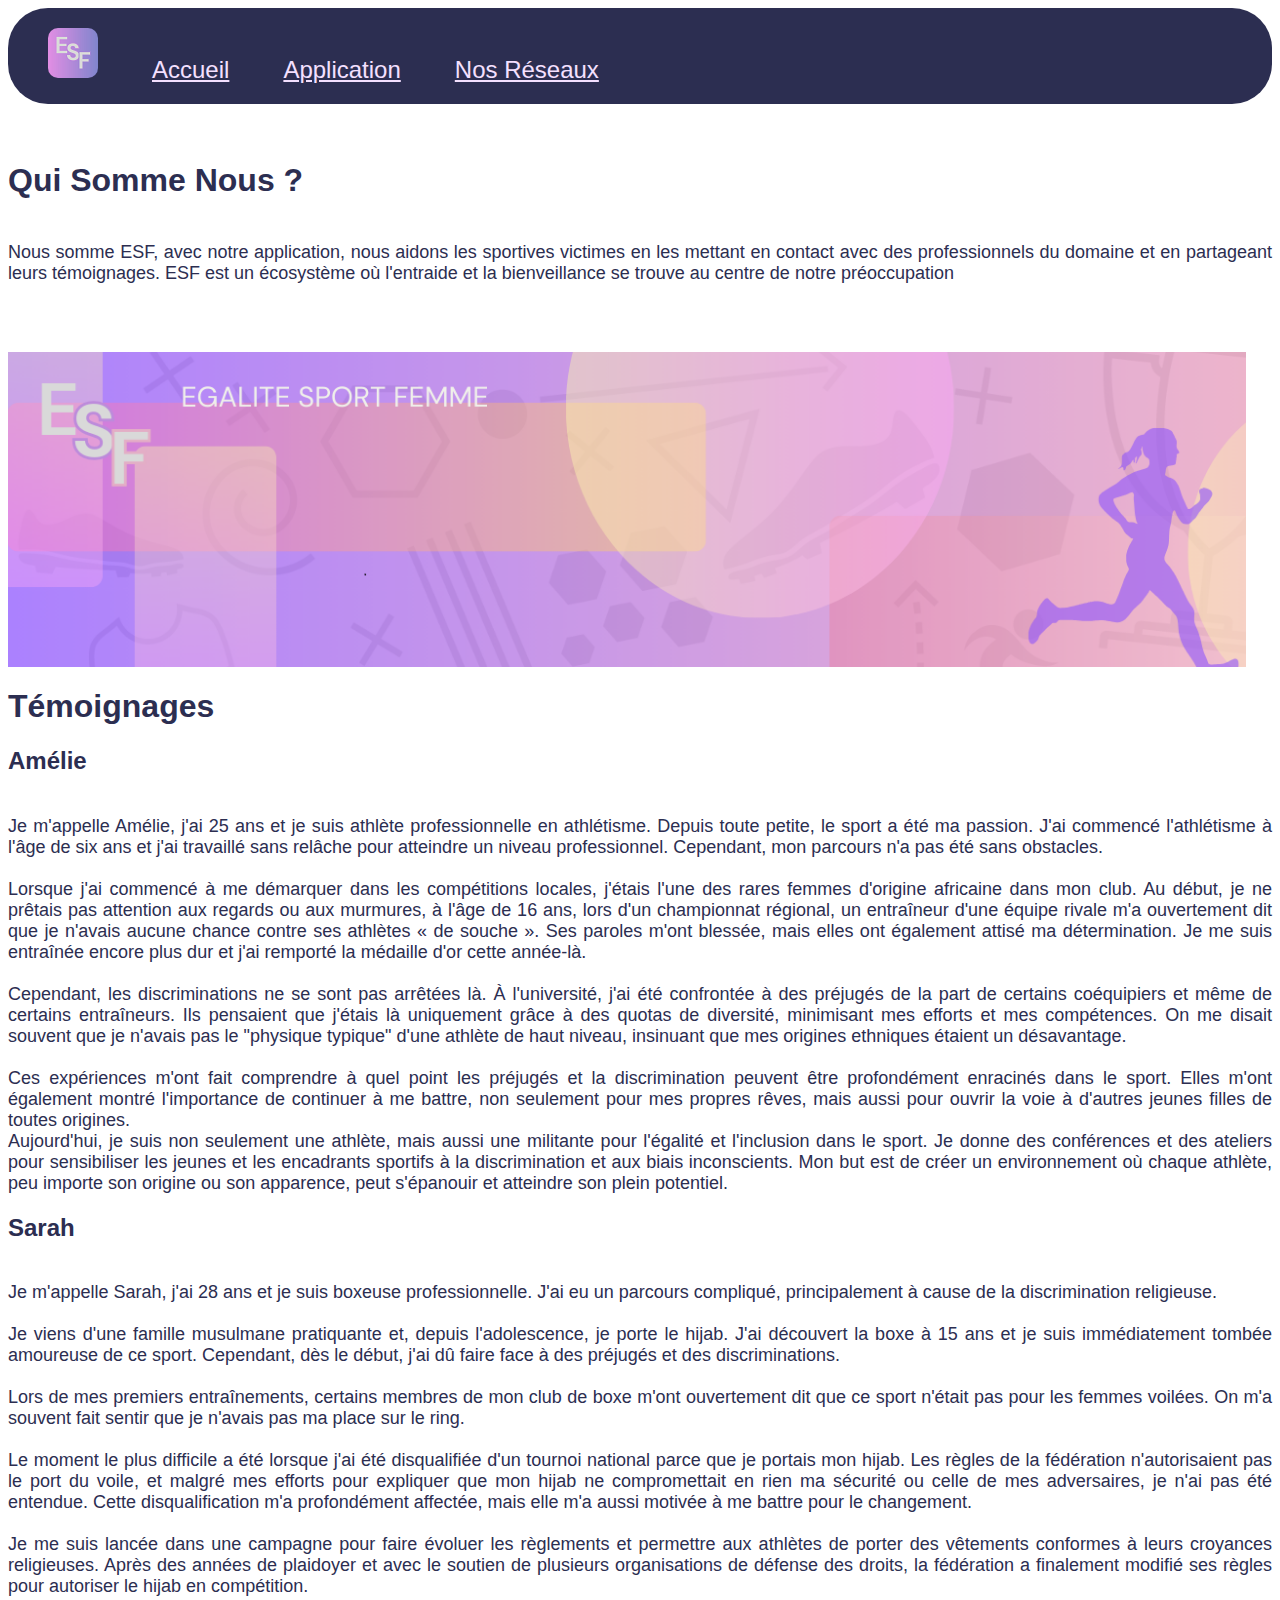
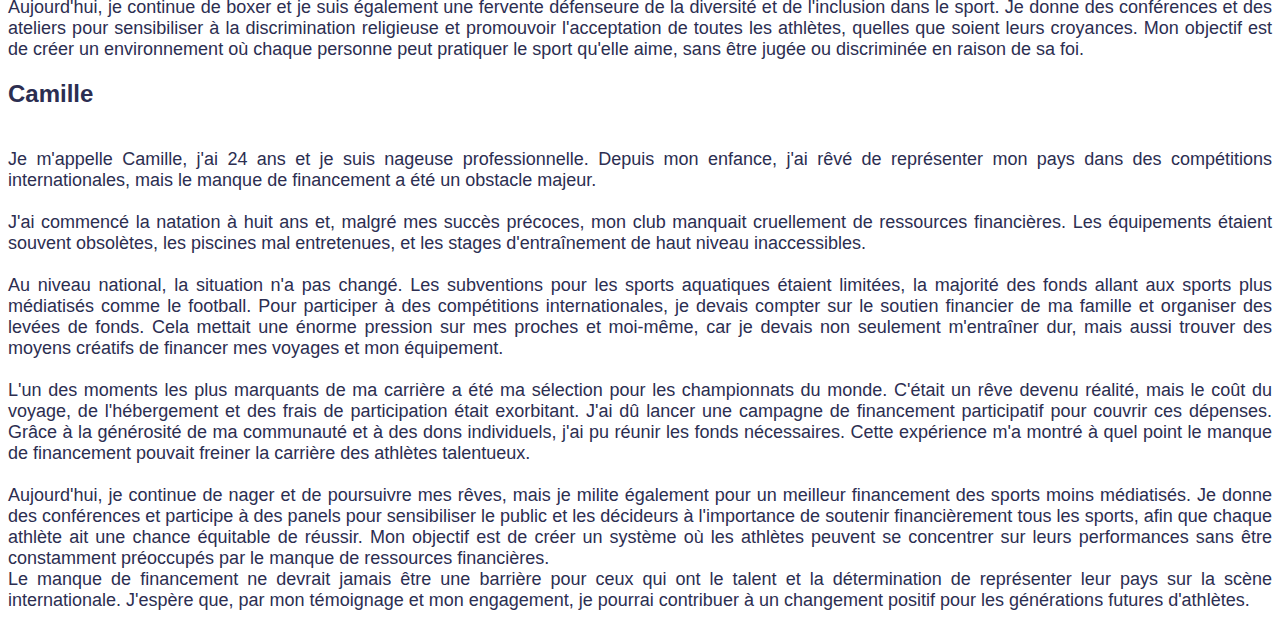
==== index.html @ b7038dee "Add files via upload" ====
<!DOCTYPE html>
<html>
	<head>
		<meta charset="utf-8">
		<meta name="viewport" content="width=device-width, initial-scale=1">
		<title>Egalité Sport Femme</title>
		<link rel="shortcut icon" type="png" href="esf.png"/>
		<link href="style.css"rel="stylesheet"type="text/css">
	</head>
<body>
	<nav>
  <img src="esf.png" class="logo">
  <a href="index.html" class="nav-item">Accueil</a>
  <a href="application.html" class="nav-item">Application</a>
  <a href="reseaux.html" class="nav-item">Nos Réseaux</a>
	</nav>
<h1><br> Qui Somme Nous ?</br></h1>
<p><br>Nous somme ESF, avec notre application, nous aidons les sportives victimes en les mettant en contact avec des professionnels du domaine et en partageant leurs témoignages. ESF est un écosystème où l'entraide et la bienveillance se trouve au centre de notre préoccupation </br></p>
<img src="banniere.png" class="haut">
<h1> Témoignages </h1>
<h2>Amélie</h2>
	<p><br>Je m'appelle Amélie, j'ai 25 ans et je suis athlète professionnelle en athlétisme. Depuis toute petite, le sport a été ma passion. J'ai commencé l'athlétisme à l'âge de six ans et j'ai travaillé sans relâche pour atteindre un niveau professionnel. Cependant, mon parcours n'a pas été sans obstacles.</br>
	<br>Lorsque j'ai commencé à me démarquer dans les compétitions locales, j'étais l'une des rares femmes d'origine africaine dans mon club. Au début, je ne prêtais pas attention aux regards ou aux murmures, à l'âge de 16 ans, lors d'un championnat régional, un entraîneur d'une équipe rivale m'a ouvertement dit que je n'avais aucune chance contre ses athlètes « de souche ». Ses paroles m'ont blessée, mais elles ont également attisé ma détermination. Je me suis entraînée encore plus dur et j'ai remporté la médaille d'or cette année-là.</br>
	<br>Cependant, les discriminations ne se sont pas arrêtées là. À l'université, j'ai été confrontée à des préjugés de la part de certains coéquipiers et même de certains entraîneurs. Ils pensaient que j'étais là uniquement grâce à des quotas de diversité, minimisant mes efforts et mes compétences. On me disait souvent que je n'avais pas le "physique typique" d'une athlète de haut niveau, insinuant que mes origines ethniques étaient un désavantage.</br>
	<br>Ces expériences m'ont fait comprendre à quel point les préjugés et la discrimination peuvent être profondément enracinés dans le sport. Elles m'ont également montré l'importance de continuer à me battre, non seulement pour mes propres rêves, mais aussi pour ouvrir la voie à d'autres jeunes filles de toutes origines.</br>
	Aujourd'hui, je suis non seulement une athlète, mais aussi une militante pour l'égalité et l'inclusion dans le sport. Je donne des conférences et des ateliers pour sensibiliser les jeunes et les encadrants sportifs à la discrimination et aux biais inconscients. Mon but est de créer un environnement où chaque athlète, peu importe son origine ou son apparence, peut s'épanouir et atteindre son plein potentiel.</p>
<h2>Sarah</h2>
	<p><br>Je m'appelle Sarah, j'ai 28 ans et je suis boxeuse professionnelle. J'ai eu un parcours compliqué, principalement à cause de la discrimination religieuse.</br>
	<br>Je viens d'une famille musulmane pratiquante et, depuis l'adolescence, je porte le hijab. J'ai découvert la boxe à 15 ans et je suis immédiatement tombée amoureuse de ce sport. Cependant, dès le début, j'ai dû faire face à des préjugés et des discriminations.</br>
	<br>Lors de mes premiers entraînements, certains membres de mon club de boxe m'ont ouvertement dit que ce sport n'était pas pour les femmes voilées. On m'a souvent fait sentir que je n'avais pas ma place sur le ring.</br>
	<br>Le moment le plus difficile a été lorsque j'ai été disqualifiée d'un tournoi national parce que je portais mon hijab. Les règles de la fédération n'autorisaient pas le port du voile, et malgré mes efforts pour expliquer que mon hijab ne compromettait en rien ma sécurité ou celle de mes adversaires, je n'ai pas été entendue. Cette disqualification m'a profondément affectée, mais elle m'a aussi motivée à me battre pour le changement.</br>
	<br>Je me suis lancée dans une campagne pour faire évoluer les règlements et permettre aux athlètes de porter des vêtements conformes à leurs croyances religieuses. Après des années de plaidoyer et avec le soutien de plusieurs organisations de défense des droits, la fédération a finalement modifié ses règles pour autoriser le hijab en compétition.</br>
	Aujourd'hui, je continue de boxer et je suis également une fervente défenseure de la diversité et de l'inclusion dans le sport. Je donne des conférences et des ateliers pour sensibiliser à la discrimination religieuse et promouvoir l'acceptation de toutes les athlètes, quelles que soient leurs croyances. Mon objectif est de créer un environnement où chaque personne peut pratiquer le sport qu'elle aime, sans être jugée ou discriminée en raison de sa foi.
<h2>Camille</h2>
	<p><br>Je m'appelle Camille, j'ai 24 ans et je suis nageuse professionnelle. Depuis mon enfance, j'ai rêvé de représenter mon pays dans des compétitions internationales, mais le manque de financement a été un obstacle majeur.</br>
	<br>J'ai commencé la natation à huit ans et, malgré mes succès précoces, mon club manquait cruellement de ressources financières. Les équipements étaient souvent obsolètes, les piscines mal entretenues, et les stages d'entraînement de haut niveau inaccessibles.</br>
	<br>Au niveau national, la situation n'a pas changé. Les subventions pour les sports aquatiques étaient limitées, la majorité des fonds allant aux sports plus médiatisés comme le football. Pour participer à des compétitions internationales, je devais compter sur le soutien financier de ma famille et organiser des levées de fonds. Cela mettait une énorme pression sur mes proches et moi-même, car je devais non seulement m'entraîner dur, mais aussi trouver des moyens créatifs de financer mes voyages et mon équipement.</br>
	<br>L'un des moments les plus marquants de ma carrière a été ma sélection pour les championnats du monde. C'était un rêve devenu réalité, mais le coût du voyage, de l'hébergement et des frais de participation était exorbitant. J'ai dû lancer une campagne de financement participatif pour couvrir ces dépenses. Grâce à la générosité de ma communauté et à des dons individuels, j'ai pu réunir les fonds nécessaires. Cette expérience m'a montré à quel point le manque de financement pouvait freiner la carrière des athlètes talentueux.</br>
	<br>Aujourd'hui, je continue de nager et de poursuivre mes rêves, mais je milite également pour un meilleur financement des sports moins médiatisés. Je donne des conférences et participe à des panels pour sensibiliser le public et les décideurs à l'importance de soutenir financièrement tous les sports, afin que chaque athlète ait une chance équitable de réussir. Mon objectif est de créer un système où les athlètes peuvent se concentrer sur leurs performances sans être constamment préoccupés par le manque de ressources financières.</br>
	Le manque de financement ne devrait jamais être une barrière pour ceux qui ont le talent et la détermination de représenter leur pays sur la scène internationale. J'espère que, par mon témoignage et mon engagement, je pourrai contribuer à un changement positif pour les générations futures d'athlètes.</p>
</body>
</html>
---- style.css ----
nav {
  background-color:#2c2e51;
  padding: 20px;
  border-radius: 40px;
} 
.nav-item {
  color: #f4e0ff;
  font-size: x-large;
  font-family:sans-serif;
  padding-left: 50px;
  padding-bottom: 100px;
  height:50px;
}

body
  {background:#f4e0ff
  padding: 50px;}
h1{
  color:#2c2e51;
  font-family:sans-serif;
  font-size: xx-large;}
h2{
  color:#2c2e51;
  font-family:sans-serif;
  font-size:x-large; 
}
p{
  color:#2c2e51;
  font-family:sans-serif; 
  font-size:large;
  text-align: justify;
  text-justify: auto
}
.iconapp{
  display: flex;
  justify-content:space-evenly;
  padding-top:100px;
}
.logo{margin-left:20px;
border-radius: 20%}

.haut{display: flex;
justify-content: center;
padding-top:50px;
  width: auto;
  height: 315px;
  object-fit: contain;
 }

.appli{display: flex;
justify-content: center;
padding-top: 100px;
border-radius: 20%;}
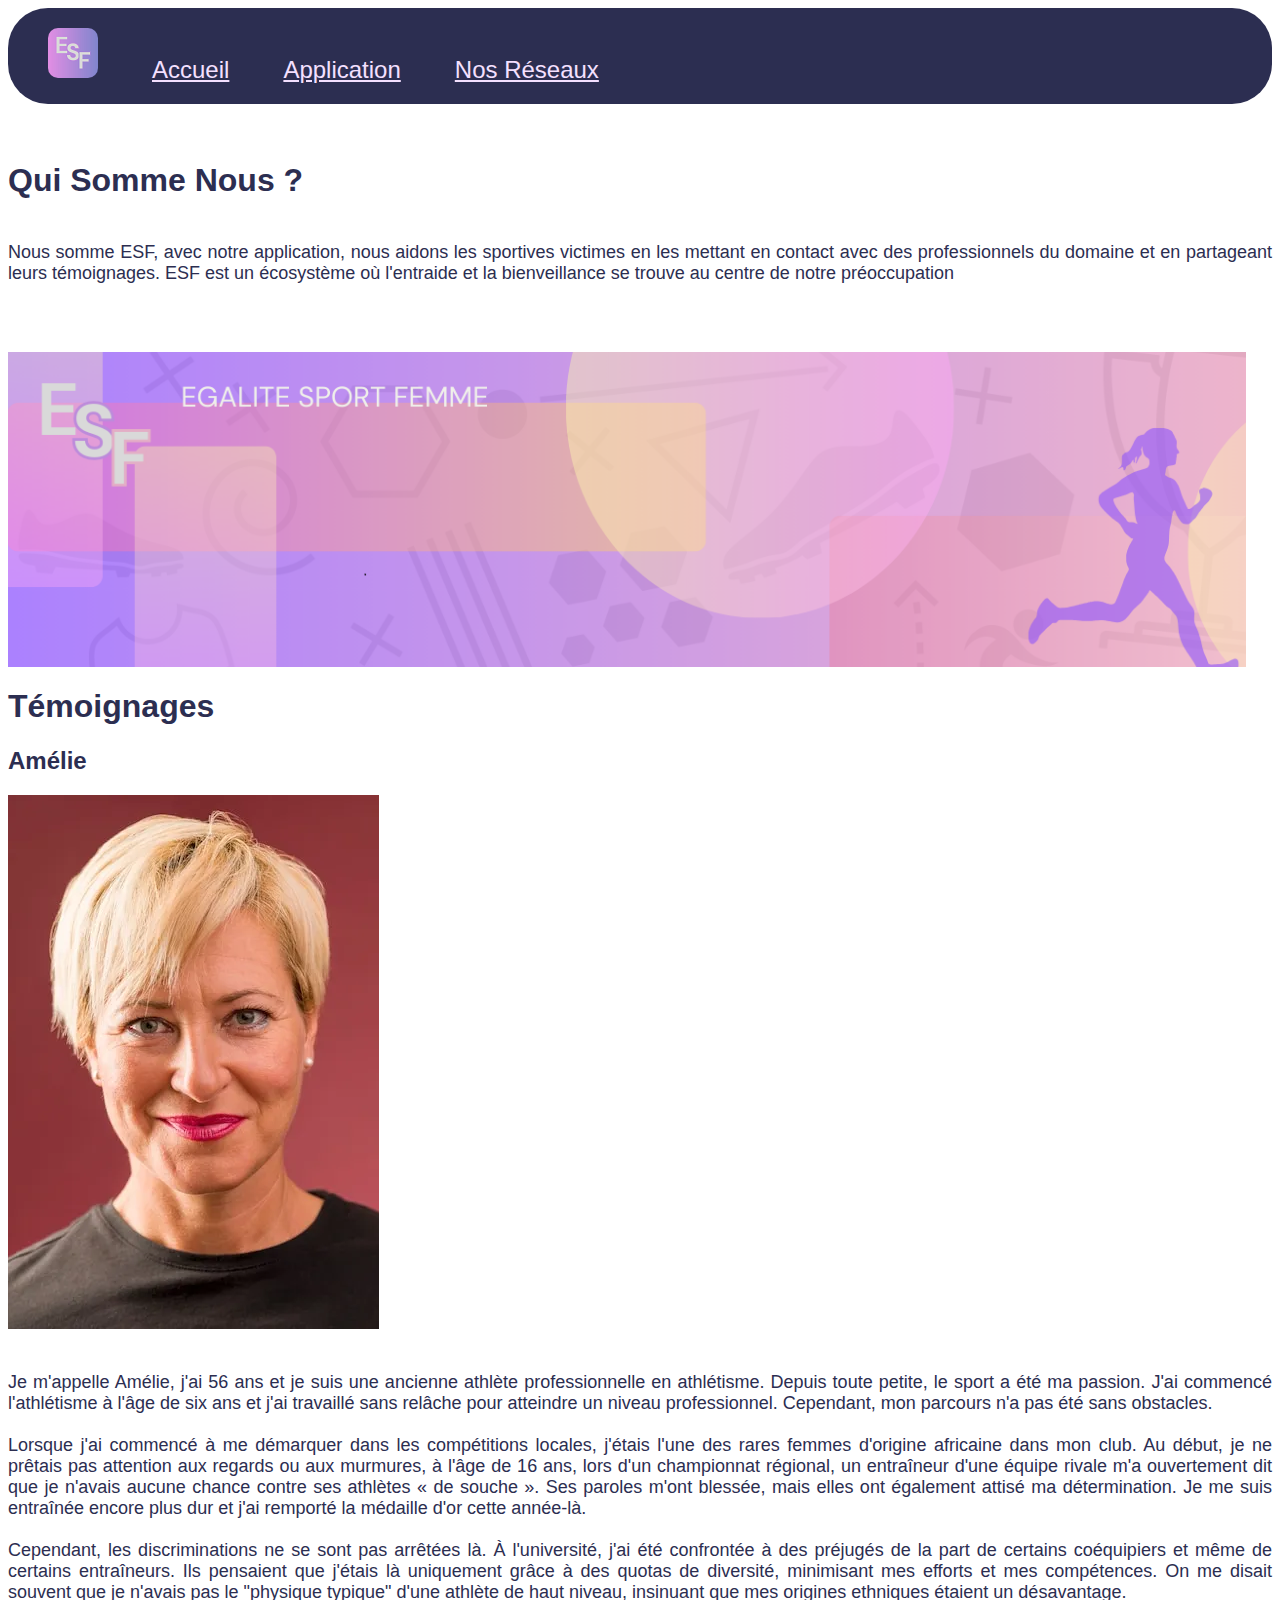
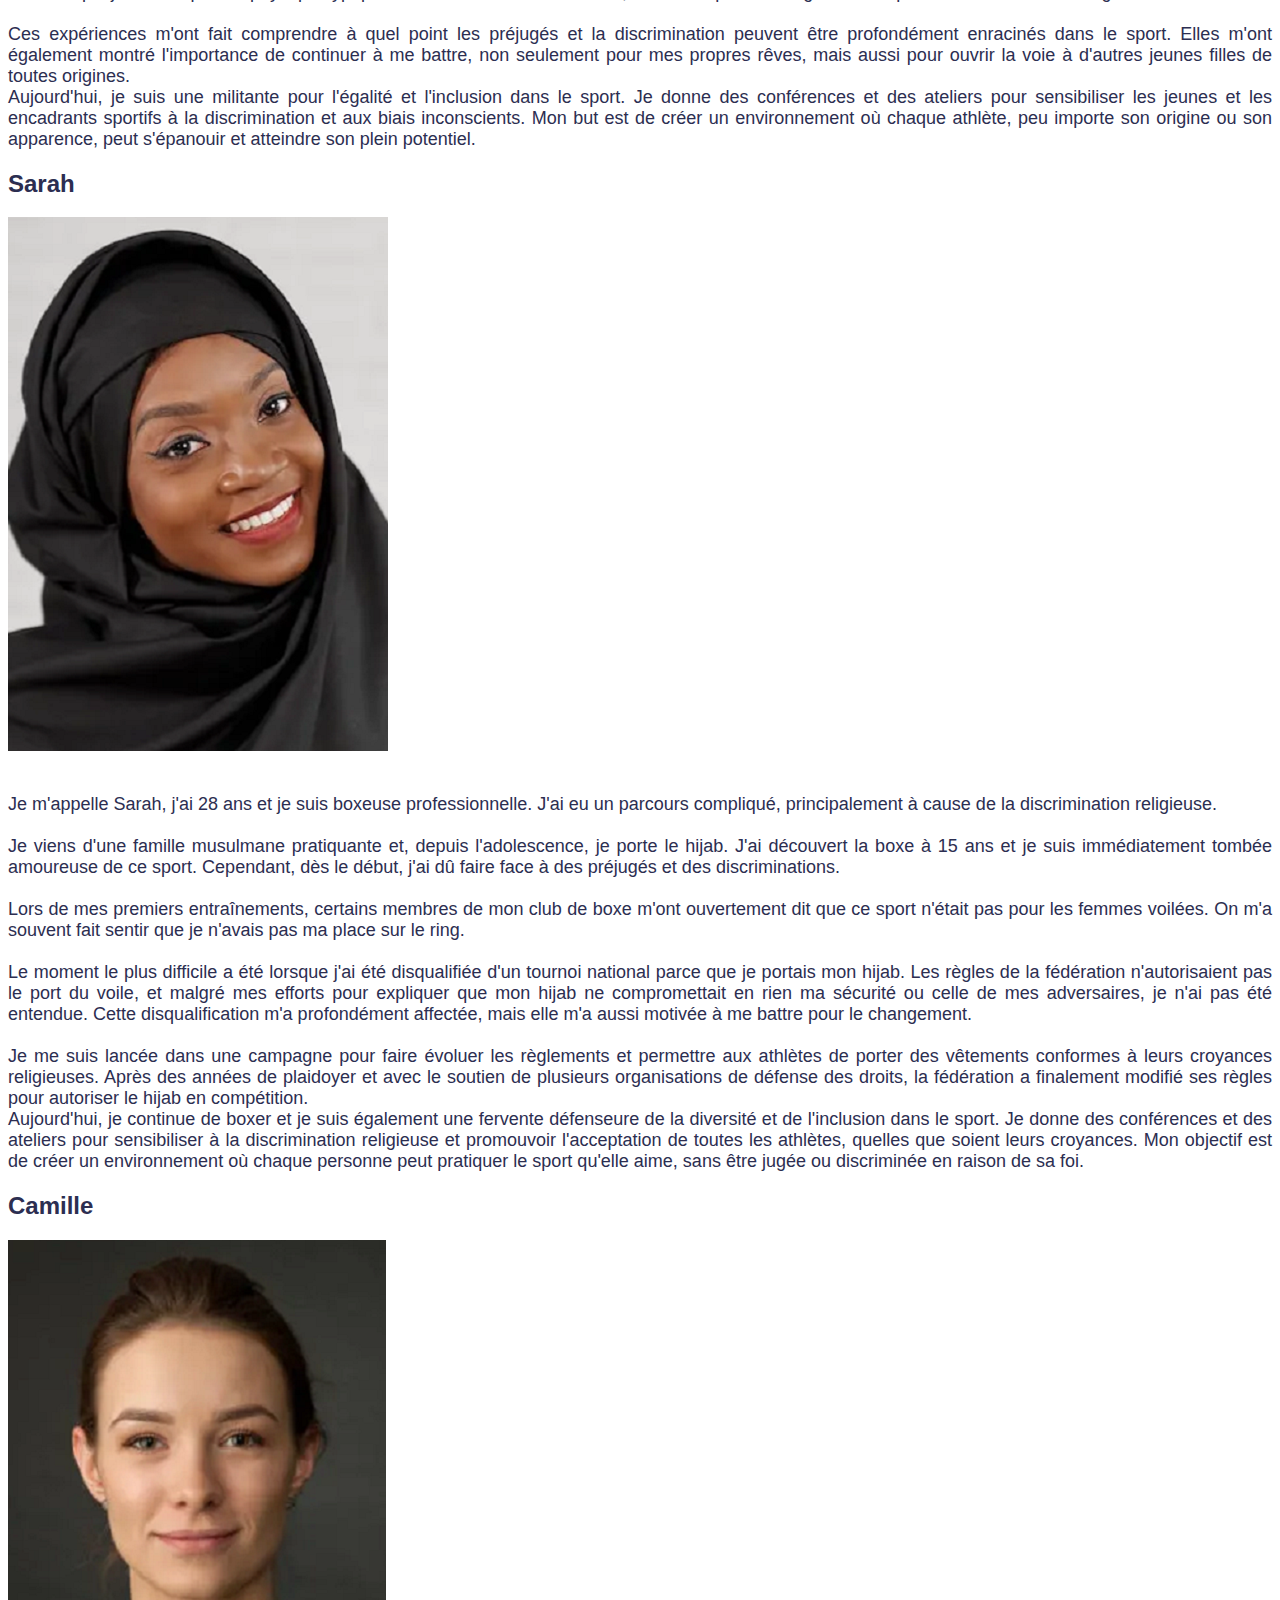
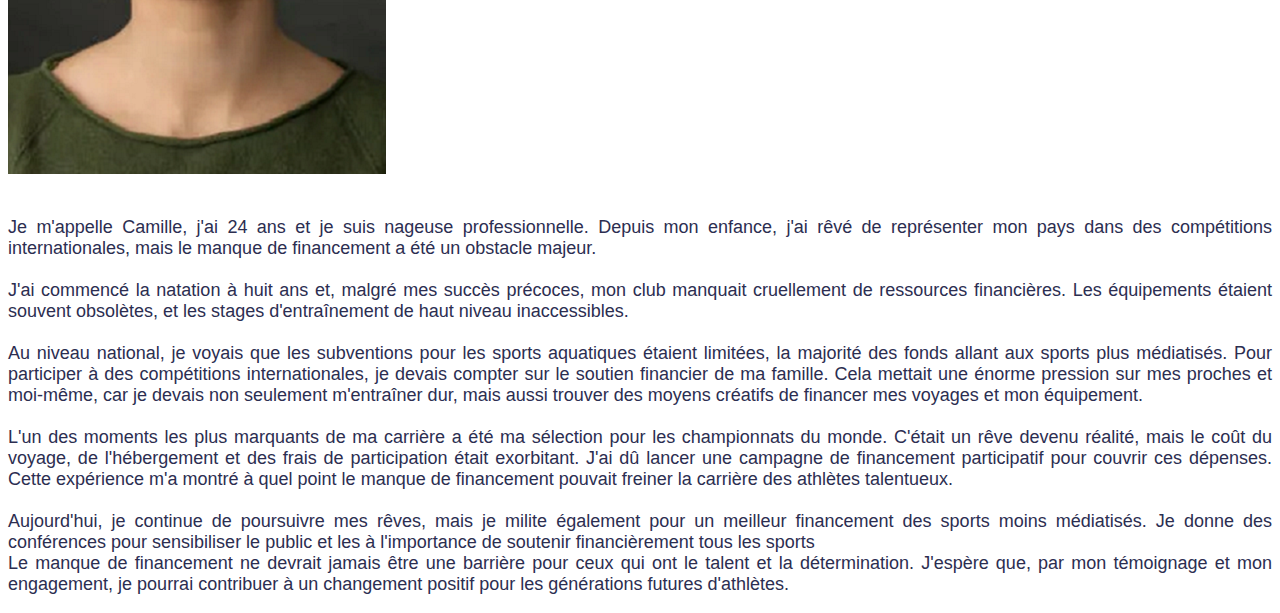
==== commit 22ae84f6: "Add files via upload" ====
--- a/index.html
+++ b/index.html
@@ -19,25 +19,34 @@
 <img src="banniere.png" class="haut">
 <h1> Témoignages </h1>
 <h2>Amélie</h2>
-	<p><br>Je m'appelle Amélie, j'ai 25 ans et je suis athlète professionnelle en athlétisme. Depuis toute petite, le sport a été ma passion. J'ai commencé l'athlétisme à l'âge de six ans et j'ai travaillé sans relâche pour atteindre un niveau professionnel. Cependant, mon parcours n'a pas été sans obstacles.</br>
+<div class="amelie">
+	<img src="amelie.png">
+	<p><br>Je m'appelle Amélie, j'ai 56 ans et je suis une ancienne athlète professionnelle en athlétisme. Depuis toute petite, le sport a été ma passion. J'ai commencé l'athlétisme à l'âge de six ans et j'ai travaillé sans relâche pour atteindre un niveau professionnel. Cependant, mon parcours n'a pas été sans obstacles.</br>
 	<br>Lorsque j'ai commencé à me démarquer dans les compétitions locales, j'étais l'une des rares femmes d'origine africaine dans mon club. Au début, je ne prêtais pas attention aux regards ou aux murmures, à l'âge de 16 ans, lors d'un championnat régional, un entraîneur d'une équipe rivale m'a ouvertement dit que je n'avais aucune chance contre ses athlètes « de souche ». Ses paroles m'ont blessée, mais elles ont également attisé ma détermination. Je me suis entraînée encore plus dur et j'ai remporté la médaille d'or cette année-là.</br>
 	<br>Cependant, les discriminations ne se sont pas arrêtées là. À l'université, j'ai été confrontée à des préjugés de la part de certains coéquipiers et même de certains entraîneurs. Ils pensaient que j'étais là uniquement grâce à des quotas de diversité, minimisant mes efforts et mes compétences. On me disait souvent que je n'avais pas le "physique typique" d'une athlète de haut niveau, insinuant que mes origines ethniques étaient un désavantage.</br>
 	<br>Ces expériences m'ont fait comprendre à quel point les préjugés et la discrimination peuvent être profondément enracinés dans le sport. Elles m'ont également montré l'importance de continuer à me battre, non seulement pour mes propres rêves, mais aussi pour ouvrir la voie à d'autres jeunes filles de toutes origines.</br>
-	Aujourd'hui, je suis non seulement une athlète, mais aussi une militante pour l'égalité et l'inclusion dans le sport. Je donne des conférences et des ateliers pour sensibiliser les jeunes et les encadrants sportifs à la discrimination et aux biais inconscients. Mon but est de créer un environnement où chaque athlète, peu importe son origine ou son apparence, peut s'épanouir et atteindre son plein potentiel.</p>
+	Aujourd'hui, je suis une militante pour l'égalité et l'inclusion dans le sport. Je donne des conférences et des ateliers pour sensibiliser les jeunes et les encadrants sportifs à la discrimination et aux biais inconscients. Mon but est de créer un environnement où chaque athlète, peu importe son origine ou son apparence, peut s'épanouir et atteindre son plein potentiel.</p>
+</div>
 <h2>Sarah</h2>
+<div class="sarah">
+	<img src="sarah.png">
 	<p><br>Je m'appelle Sarah, j'ai 28 ans et je suis boxeuse professionnelle. J'ai eu un parcours compliqué, principalement à cause de la discrimination religieuse.</br>
 	<br>Je viens d'une famille musulmane pratiquante et, depuis l'adolescence, je porte le hijab. J'ai découvert la boxe à 15 ans et je suis immédiatement tombée amoureuse de ce sport. Cependant, dès le début, j'ai dû faire face à des préjugés et des discriminations.</br>
 	<br>Lors de mes premiers entraînements, certains membres de mon club de boxe m'ont ouvertement dit que ce sport n'était pas pour les femmes voilées. On m'a souvent fait sentir que je n'avais pas ma place sur le ring.</br>
 	<br>Le moment le plus difficile a été lorsque j'ai été disqualifiée d'un tournoi national parce que je portais mon hijab. Les règles de la fédération n'autorisaient pas le port du voile, et malgré mes efforts pour expliquer que mon hijab ne compromettait en rien ma sécurité ou celle de mes adversaires, je n'ai pas été entendue. Cette disqualification m'a profondément affectée, mais elle m'a aussi motivée à me battre pour le changement.</br>
 	<br>Je me suis lancée dans une campagne pour faire évoluer les règlements et permettre aux athlètes de porter des vêtements conformes à leurs croyances religieuses. Après des années de plaidoyer et avec le soutien de plusieurs organisations de défense des droits, la fédération a finalement modifié ses règles pour autoriser le hijab en compétition.</br>
 	Aujourd'hui, je continue de boxer et je suis également une fervente défenseure de la diversité et de l'inclusion dans le sport. Je donne des conférences et des ateliers pour sensibiliser à la discrimination religieuse et promouvoir l'acceptation de toutes les athlètes, quelles que soient leurs croyances. Mon objectif est de créer un environnement où chaque personne peut pratiquer le sport qu'elle aime, sans être jugée ou discriminée en raison de sa foi.
+</div>
 <h2>Camille</h2>
+<div class="camille">
+	<img src="camille.png">
 	<p><br>Je m'appelle Camille, j'ai 24 ans et je suis nageuse professionnelle. Depuis mon enfance, j'ai rêvé de représenter mon pays dans des compétitions internationales, mais le manque de financement a été un obstacle majeur.</br>
-	<br>J'ai commencé la natation à huit ans et, malgré mes succès précoces, mon club manquait cruellement de ressources financières. Les équipements étaient souvent obsolètes, les piscines mal entretenues, et les stages d'entraînement de haut niveau inaccessibles.</br>
-	<br>Au niveau national, la situation n'a pas changé. Les subventions pour les sports aquatiques étaient limitées, la majorité des fonds allant aux sports plus médiatisés comme le football. Pour participer à des compétitions internationales, je devais compter sur le soutien financier de ma famille et organiser des levées de fonds. Cela mettait une énorme pression sur mes proches et moi-même, car je devais non seulement m'entraîner dur, mais aussi trouver des moyens créatifs de financer mes voyages et mon équipement.</br>
-	<br>L'un des moments les plus marquants de ma carrière a été ma sélection pour les championnats du monde. C'était un rêve devenu réalité, mais le coût du voyage, de l'hébergement et des frais de participation était exorbitant. J'ai dû lancer une campagne de financement participatif pour couvrir ces dépenses. Grâce à la générosité de ma communauté et à des dons individuels, j'ai pu réunir les fonds nécessaires. Cette expérience m'a montré à quel point le manque de financement pouvait freiner la carrière des athlètes talentueux.</br>
-	<br>Aujourd'hui, je continue de nager et de poursuivre mes rêves, mais je milite également pour un meilleur financement des sports moins médiatisés. Je donne des conférences et participe à des panels pour sensibiliser le public et les décideurs à l'importance de soutenir financièrement tous les sports, afin que chaque athlète ait une chance équitable de réussir. Mon objectif est de créer un système où les athlètes peuvent se concentrer sur leurs performances sans être constamment préoccupés par le manque de ressources financières.</br>
-	Le manque de financement ne devrait jamais être une barrière pour ceux qui ont le talent et la détermination de représenter leur pays sur la scène internationale. J'espère que, par mon témoignage et mon engagement, je pourrai contribuer à un changement positif pour les générations futures d'athlètes.</p>
+	<br>J'ai commencé la natation à huit ans et, malgré mes succès précoces, mon club manquait cruellement de ressources financières. Les équipements étaient souvent obsolètes, et les stages d'entraînement de haut niveau inaccessibles.</br>
+	<br>Au niveau national, je voyais que les subventions pour les sports aquatiques étaient limitées, la majorité des fonds allant aux sports plus médiatisés. Pour participer à des compétitions internationales, je devais compter sur le soutien financier de ma famille. Cela mettait une énorme pression sur mes proches et moi-même, car je devais non seulement m'entraîner dur, mais aussi trouver des moyens créatifs de financer mes voyages et mon équipement.</br>
+	<br>L'un des moments les plus marquants de ma carrière a été ma sélection pour les championnats du monde. C'était un rêve devenu réalité, mais le coût du voyage, de l'hébergement et des frais de participation était exorbitant. J'ai dû lancer une campagne de financement participatif pour couvrir ces dépenses. Cette expérience m'a montré à quel point le manque de financement pouvait freiner la carrière des athlètes talentueux.</br>
+	<br>Aujourd'hui, je continue de poursuivre mes rêves, mais je milite également pour un meilleur financement des sports moins médiatisés. Je donne des conférences pour sensibiliser le public et les à l'importance de soutenir financièrement tous les sports</br>
+	Le manque de financement ne devrait jamais être une barrière pour ceux qui ont le talent et la détermination. J'espère que, par mon témoignage et mon engagement, je pourrai contribuer à un changement positif pour les générations futures d'athlètes.</p>
+</div>
 </body>
 </html>
  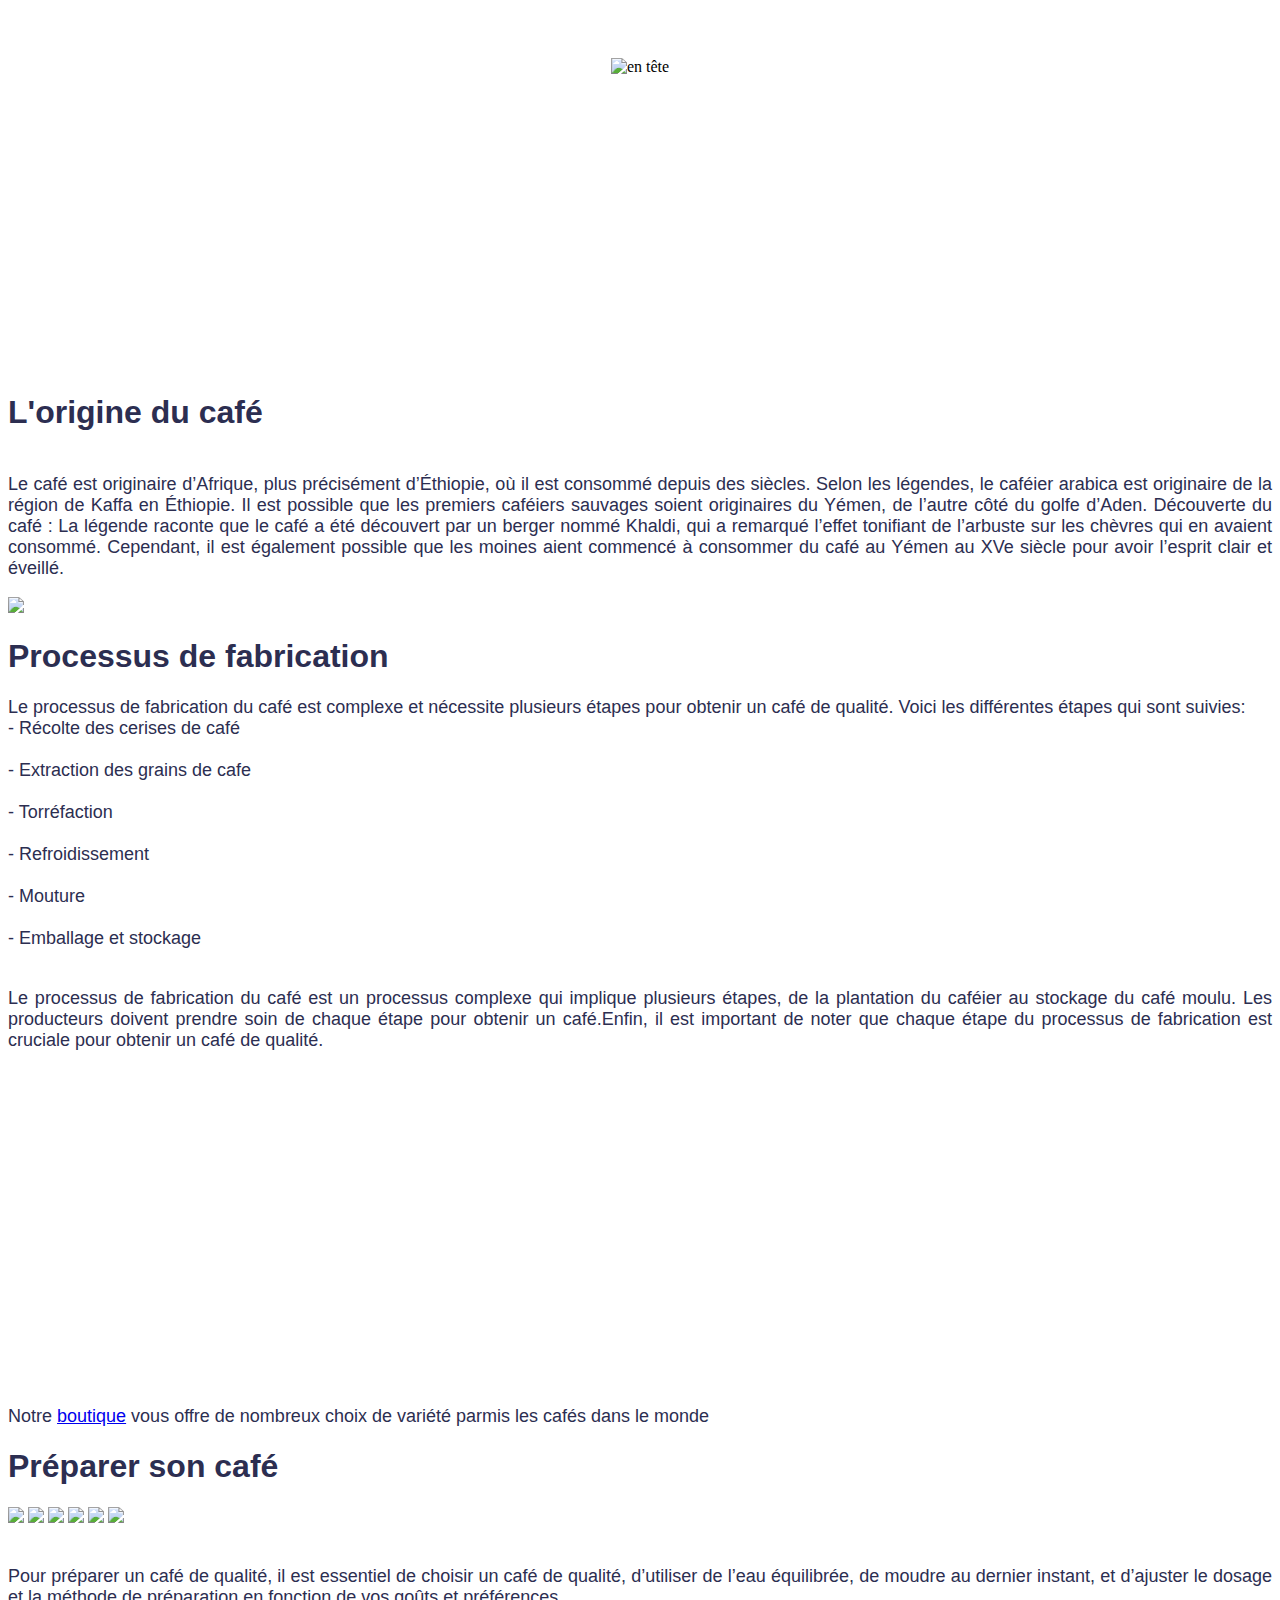
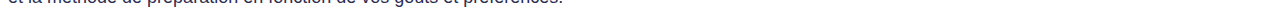
==== commit 8208b90e: "Add files via upload" ====
--- a/index.html
+++ b/index.html
@@ -1,52 +1,36 @@
 <!DOCTYPE html>
-<html>
+<html> 
 	<head>
+		<title>Le Café</title>
 		<meta charset="utf-8">
-		<meta name="viewport" content="width=device-width, initial-scale=1">
-		<title>Egalité Sport Femme</title>
-		<link rel="shortcut icon" type="png" href="esf.png"/>
 		<link href="style.css"rel="stylesheet"type="text/css">
+		<link rel="shortcut icon" type="png" href="favicon-32x32.png"/>
 	</head>
-<body>
-	<nav>
-  <img src="esf.png" class="logo">
-  <a href="index.html" class="nav-item">Accueil</a>
-  <a href="application.html" class="nav-item">Application</a>
-  <a href="reseaux.html" class="nav-item">Nos Réseaux</a>
-	</nav>
-<h1><br> Qui Somme Nous ?</br></h1>
-<p><br>Nous somme ESF, avec notre application, nous aidons les sportives victimes en les mettant en contact avec des professionnels du domaine et en partageant leurs témoignages. ESF est un écosystème où l'entraide et la bienveillance se trouve au centre de notre préoccupation </br></p>
-<img src="banniere.png" class="haut">
-<h1> Témoignages </h1>
-<h2>Amélie</h2>
-<div class="amelie">
-	<img src="amelie.png">
-	<p><br>Je m'appelle Amélie, j'ai 56 ans et je suis une ancienne athlète professionnelle en athlétisme. Depuis toute petite, le sport a été ma passion. J'ai commencé l'athlétisme à l'âge de six ans et j'ai travaillé sans relâche pour atteindre un niveau professionnel. Cependant, mon parcours n'a pas été sans obstacles.</br>
-	<br>Lorsque j'ai commencé à me démarquer dans les compétitions locales, j'étais l'une des rares femmes d'origine africaine dans mon club. Au début, je ne prêtais pas attention aux regards ou aux murmures, à l'âge de 16 ans, lors d'un championnat régional, un entraîneur d'une équipe rivale m'a ouvertement dit que je n'avais aucune chance contre ses athlètes « de souche ». Ses paroles m'ont blessée, mais elles ont également attisé ma détermination. Je me suis entraînée encore plus dur et j'ai remporté la médaille d'or cette année-là.</br>
-	<br>Cependant, les discriminations ne se sont pas arrêtées là. À l'université, j'ai été confrontée à des préjugés de la part de certains coéquipiers et même de certains entraîneurs. Ils pensaient que j'étais là uniquement grâce à des quotas de diversité, minimisant mes efforts et mes compétences. On me disait souvent que je n'avais pas le "physique typique" d'une athlète de haut niveau, insinuant que mes origines ethniques étaient un désavantage.</br>
-	<br>Ces expériences m'ont fait comprendre à quel point les préjugés et la discrimination peuvent être profondément enracinés dans le sport. Elles m'ont également montré l'importance de continuer à me battre, non seulement pour mes propres rêves, mais aussi pour ouvrir la voie à d'autres jeunes filles de toutes origines.</br>
-	Aujourd'hui, je suis une militante pour l'égalité et l'inclusion dans le sport. Je donne des conférences et des ateliers pour sensibiliser les jeunes et les encadrants sportifs à la discrimination et aux biais inconscients. Mon but est de créer un environnement où chaque athlète, peu importe son origine ou son apparence, peut s'épanouir et atteindre son plein potentiel.</p>
-</div>
-<h2>Sarah</h2>
-<div class="sarah">
-	<img src="sarah.png">
-	<p><br>Je m'appelle Sarah, j'ai 28 ans et je suis boxeuse professionnelle. J'ai eu un parcours compliqué, principalement à cause de la discrimination religieuse.</br>
-	<br>Je viens d'une famille musulmane pratiquante et, depuis l'adolescence, je porte le hijab. J'ai découvert la boxe à 15 ans et je suis immédiatement tombée amoureuse de ce sport. Cependant, dès le début, j'ai dû faire face à des préjugés et des discriminations.</br>
-	<br>Lors de mes premiers entraînements, certains membres de mon club de boxe m'ont ouvertement dit que ce sport n'était pas pour les femmes voilées. On m'a souvent fait sentir que je n'avais pas ma place sur le ring.</br>
-	<br>Le moment le plus difficile a été lorsque j'ai été disqualifiée d'un tournoi national parce que je portais mon hijab. Les règles de la fédération n'autorisaient pas le port du voile, et malgré mes efforts pour expliquer que mon hijab ne compromettait en rien ma sécurité ou celle de mes adversaires, je n'ai pas été entendue. Cette disqualification m'a profondément affectée, mais elle m'a aussi motivée à me battre pour le changement.</br>
-	<br>Je me suis lancée dans une campagne pour faire évoluer les règlements et permettre aux athlètes de porter des vêtements conformes à leurs croyances religieuses. Après des années de plaidoyer et avec le soutien de plusieurs organisations de défense des droits, la fédération a finalement modifié ses règles pour autoriser le hijab en compétition.</br>
-	Aujourd'hui, je continue de boxer et je suis également une fervente défenseure de la diversité et de l'inclusion dans le sport. Je donne des conférences et des ateliers pour sensibiliser à la discrimination religieuse et promouvoir l'acceptation de toutes les athlètes, quelles que soient leurs croyances. Mon objectif est de créer un environnement où chaque personne peut pratiquer le sport qu'elle aime, sans être jugée ou discriminée en raison de sa foi.
-</div>
-<h2>Camille</h2>
-<div class="camille">
-	<img src="camille.png">
-	<p><br>Je m'appelle Camille, j'ai 24 ans et je suis nageuse professionnelle. Depuis mon enfance, j'ai rêvé de représenter mon pays dans des compétitions internationales, mais le manque de financement a été un obstacle majeur.</br>
-	<br>J'ai commencé la natation à huit ans et, malgré mes succès précoces, mon club manquait cruellement de ressources financières. Les équipements étaient souvent obsolètes, et les stages d'entraînement de haut niveau inaccessibles.</br>
-	<br>Au niveau national, je voyais que les subventions pour les sports aquatiques étaient limitées, la majorité des fonds allant aux sports plus médiatisés. Pour participer à des compétitions internationales, je devais compter sur le soutien financier de ma famille. Cela mettait une énorme pression sur mes proches et moi-même, car je devais non seulement m'entraîner dur, mais aussi trouver des moyens créatifs de financer mes voyages et mon équipement.</br>
-	<br>L'un des moments les plus marquants de ma carrière a été ma sélection pour les championnats du monde. C'était un rêve devenu réalité, mais le coût du voyage, de l'hébergement et des frais de participation était exorbitant. J'ai dû lancer une campagne de financement participatif pour couvrir ces dépenses. Cette expérience m'a montré à quel point le manque de financement pouvait freiner la carrière des athlètes talentueux.</br>
-	<br>Aujourd'hui, je continue de poursuivre mes rêves, mais je milite également pour un meilleur financement des sports moins médiatisés. Je donne des conférences pour sensibiliser le public et les à l'importance de soutenir financièrement tous les sports</br>
-	Le manque de financement ne devrait jamais être une barrière pour ceux qui ont le talent et la détermination. J'espère que, par mon témoignage et mon engagement, je pourrai contribuer à un changement positif pour les générations futures d'athlètes.</p>
-</div>
-</body>
-</html>
- +	<body>
+		<div class="haut">
+			<img src="cafe.png"alt="en tête"/>
+		</div>
+		<h1>L'origine du café</h1>
+		<p><br>Le café est originaire d’Afrique, plus précisément d’Éthiopie, où il est consommé depuis des siècles. Selon les légendes, le caféier arabica est originaire de la région de Kaffa en Éthiopie. Il est possible que les premiers caféiers sauvages soient originaires du Yémen, de l’autre côté du golfe d’Aden. Découverte du café : La légende raconte que le café a été découvert par un berger nommé Khaldi, qui a remarqué l’effet tonifiant de l’arbuste sur les chèvres qui en avaient consommé. Cependant, il est également possible que les moines aient commencé à consommer du café au Yémen au XVe siècle pour avoir l’esprit clair et éveillé.</</p> 	
+		<div class="cafe">
+			<img src="https://imgs.search.brave.com/JXBzUxci17IuVF7Ay9Efhah50XYsAlKbFQCX-IW8j8A/rs:fit:860:0:0:0/g:ce/aHR0cHM6Ly9jYWZl/bGlzdGEuY29tL3dw/LWNvbnRlbnQvdXBs/b2Fkcy8yMDIxLzEy/L3R5cGVzLWNhZmUu/anBn"/>
+		</div>
+		<h1>Processus de fabrication</h1>
+		<div class="recette">
+			<p>Le processus de fabrication du café est complexe et nécessite plusieurs étapes pour obtenir un café de qualité. Voici les différentes étapes qui sont suivies: <br>- Récolte des cerises de café</br> <br>- Extraction des grains de cafe</br><br>- Torréfaction</br><br>- Refroidissement</br><br>- Mouture</br><br>- Emballage et stockage</br></p>
+			<p><br>Le processus de fabrication du café est un processus complexe qui implique plusieurs étapes, de la plantation du caféier au stockage du café moulu. Les producteurs doivent prendre soin de chaque étape pour obtenir un café.Enfin, il est important de noter que chaque étape du processus de fabrication est cruciale pour obtenir un café de qualité.</br></p>
+			<iframe width="560" height="315" src="https://www.youtube.com/embed/vR7AjOQQ2_4?si=JnSHXpc_QR2ggcmZ" title="YouTube video player" frameborder="0" allow="accelerometer; autoplay; clipboard-write; encrypted-media; gyroscope; picture-in-picture; web-share" referrerpolicy="strict-origin-when-cross-origin" allowfullscreen></iframe>
+		</div>
+		<p>Notre <a href="https://www.graindecafe.com">boutique</a> vous offre de nombreux choix de variété parmis les cafés dans le monde</p>
+		<h1>Préparer son café</h1>
+		<div class="cafetiere">
+			<img src="https://www.graindecafe.com/files/16082/img/14/menu-machines-automatique.png"/>
+			<img src="https://www.graindecafe.com/files/16082/img/05/menu-machines-italienne.png"/>
+			<img src="https://www.graindecafe.com/files/16082/img/03/menu-machines-expresso.png"/>
+			<img src="https://www.graindecafe.com/files/16082/img/24/menu-machines-piston.png"/>
+			<img src="https://www.graindecafe.com/files/16082/img/16/menu-machines-chemex.png"/>
+			<img src="https://www.graindecafe.com/files/16082/img/19/menu-machines-manuelle.png"/>
+		</div>
+		<p><br>Pour préparer un café de qualité, il est essentiel de choisir un café de qualité, d’utiliser de l’eau équilibrée, de moudre au dernier instant, et d’ajuster le dosage et la méthode de préparation en fonction de vos goûts et préférences.</br></p>
+	</body>
+</html>--- a/style.css
+++ b/style.css
@@ -1,5 +1,5 @@
 nav {
-  background-color:#2c2e51;
+  background-color: #2c2e51;
   padding: 20px;
   border-radius: 40px;
 } 
@@ -10,11 +10,13 @@
   padding-left: 50px;
   padding-bottom: 100px;
   height:50px;
+  position: relative;
+  bottom:20px;
 }
 
 body
   {background:#f4e0ff
-  padding: 50px;}
+  padding: auto;}
 h1{
   color:#2c2e51;
   font-family:sans-serif;
@@ -33,9 +35,13 @@
 }
 .iconapp{
   display: flex;
-  justify-content:space-evenly;
-  padding-top:100px;
-}
+  justify-content:center;
+  padding-top: 100px;
+  }
+
+.iconapp img{padding-right: 200px;
+padding-left: 200px}
+
 .logo{margin-left:20px;
 border-radius: 20%}
 
@@ -47,7 +53,23 @@
   object-fit: contain;
  }
 
-.appli{display: flex;
-justify-content: center;
+.appli{
+display: flex;
+justify-content: center ;
 padding-top: 100px;
-border-radius: 20%;}
+padding-bottom: 50px}
+
+
+
+.amelie{column-count:3;
+width:1200px;
+height:auto;}
+
+.sarah {column-count:3;
+width:1200px;
+height:auto;}
+
+.camille {column-count:3;
+width:1200px;
+height:auto;}
+
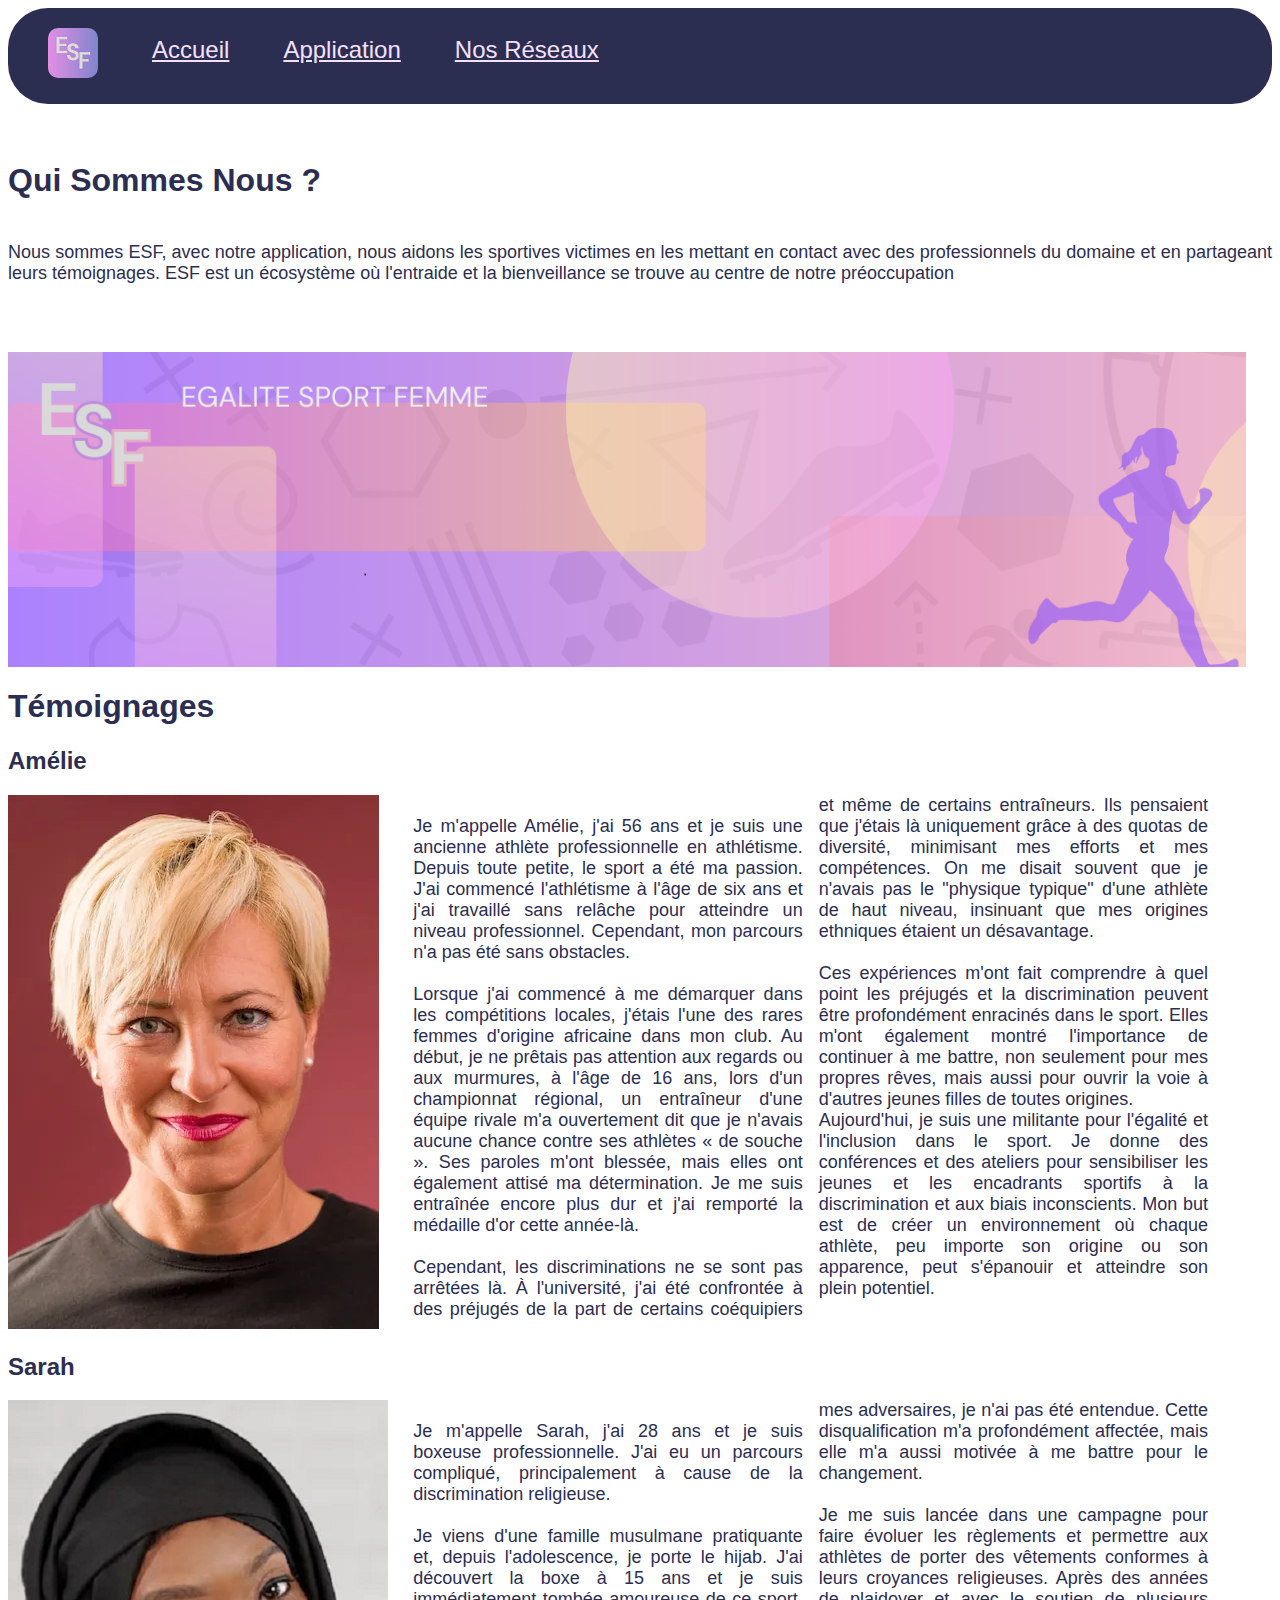
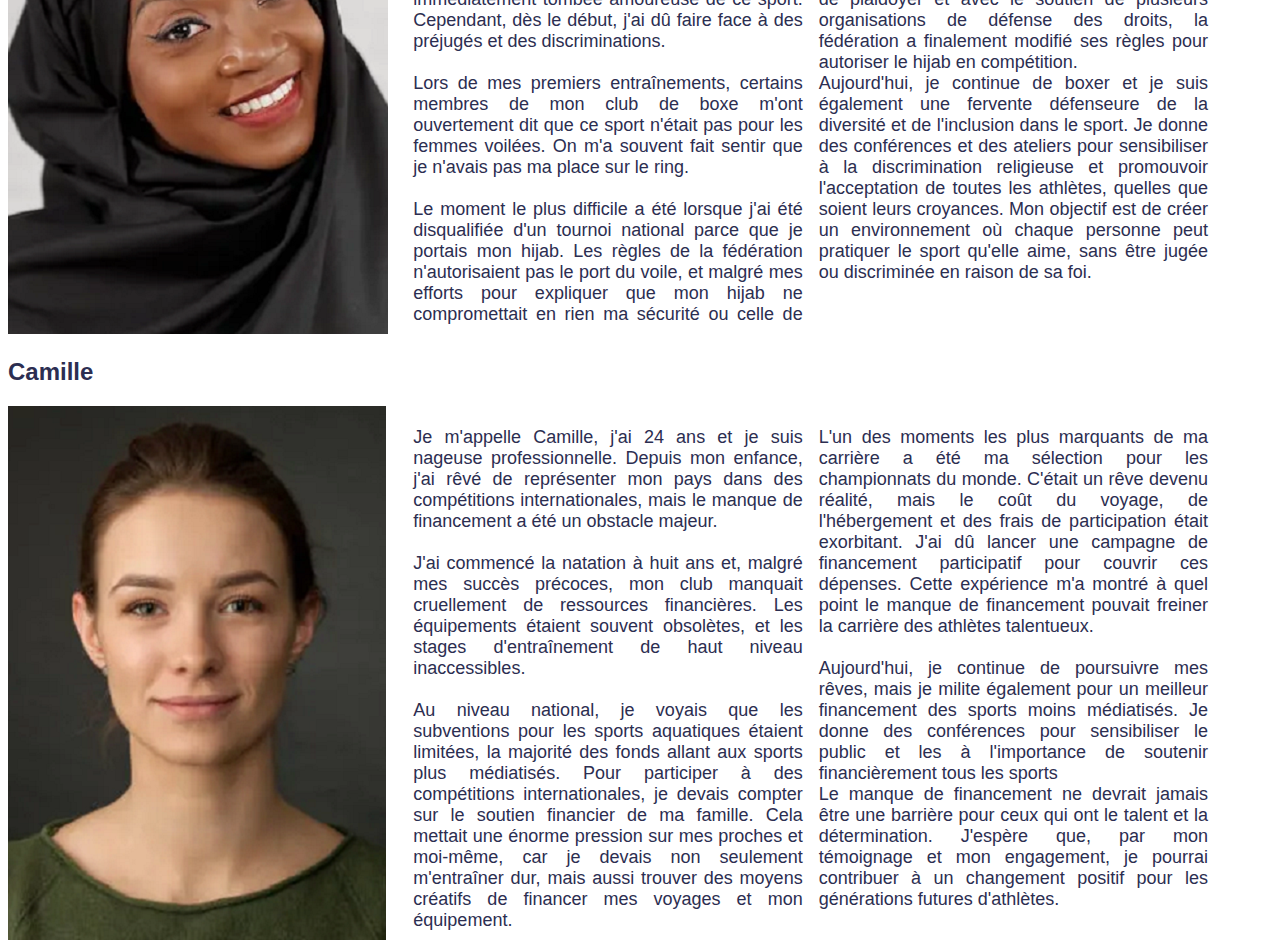
==== commit 80e348bc: "Add files via upload" ====
--- a/index.html
+++ b/index.html
@@ -1,36 +1,52 @@
 <!DOCTYPE html>
-<html> 
+<html>
 	<head>
-		<title>Le Café</title>
 		<meta charset="utf-8">
+		<meta name="viewport" content="width=device-width, initial-scale=1">
+		<title>Egalité Sport Femme</title>
+		<link rel="shortcut icon" type="png" href="esf.png"/>
 		<link href="style.css"rel="stylesheet"type="text/css">
-		<link rel="shortcut icon" type="png" href="favicon-32x32.png"/>
 	</head>
-	<body>
-		<div class="haut">
-			<img src="cafe.png"alt="en tête"/>
-		</div>
-		<h1>L'origine du café</h1>
-		<p><br>Le café est originaire d’Afrique, plus précisément d’Éthiopie, où il est consommé depuis des siècles. Selon les légendes, le caféier arabica est originaire de la région de Kaffa en Éthiopie. Il est possible que les premiers caféiers sauvages soient originaires du Yémen, de l’autre côté du golfe d’Aden. Découverte du café : La légende raconte que le café a été découvert par un berger nommé Khaldi, qui a remarqué l’effet tonifiant de l’arbuste sur les chèvres qui en avaient consommé. Cependant, il est également possible que les moines aient commencé à consommer du café au Yémen au XVe siècle pour avoir l’esprit clair et éveillé.</</p> 	
-		<div class="cafe">
-			<img src="https://imgs.search.brave.com/JXBzUxci17IuVF7Ay9Efhah50XYsAlKbFQCX-IW8j8A/rs:fit:860:0:0:0/g:ce/aHR0cHM6Ly9jYWZl/bGlzdGEuY29tL3dw/LWNvbnRlbnQvdXBs/b2Fkcy8yMDIxLzEy/L3R5cGVzLWNhZmUu/anBn"/>
-		</div>
-		<h1>Processus de fabrication</h1>
-		<div class="recette">
-			<p>Le processus de fabrication du café est complexe et nécessite plusieurs étapes pour obtenir un café de qualité. Voici les différentes étapes qui sont suivies: <br>- Récolte des cerises de café</br> <br>- Extraction des grains de cafe</br><br>- Torréfaction</br><br>- Refroidissement</br><br>- Mouture</br><br>- Emballage et stockage</br></p>
-			<p><br>Le processus de fabrication du café est un processus complexe qui implique plusieurs étapes, de la plantation du caféier au stockage du café moulu. Les producteurs doivent prendre soin de chaque étape pour obtenir un café.Enfin, il est important de noter que chaque étape du processus de fabrication est cruciale pour obtenir un café de qualité.</br></p>
-			<iframe width="560" height="315" src="https://www.youtube.com/embed/vR7AjOQQ2_4?si=JnSHXpc_QR2ggcmZ" title="YouTube video player" frameborder="0" allow="accelerometer; autoplay; clipboard-write; encrypted-media; gyroscope; picture-in-picture; web-share" referrerpolicy="strict-origin-when-cross-origin" allowfullscreen></iframe>
-		</div>
-		<p>Notre <a href="https://www.graindecafe.com">boutique</a> vous offre de nombreux choix de variété parmis les cafés dans le monde</p>
-		<h1>Préparer son café</h1>
-		<div class="cafetiere">
-			<img src="https://www.graindecafe.com/files/16082/img/14/menu-machines-automatique.png"/>
-			<img src="https://www.graindecafe.com/files/16082/img/05/menu-machines-italienne.png"/>
-			<img src="https://www.graindecafe.com/files/16082/img/03/menu-machines-expresso.png"/>
-			<img src="https://www.graindecafe.com/files/16082/img/24/menu-machines-piston.png"/>
-			<img src="https://www.graindecafe.com/files/16082/img/16/menu-machines-chemex.png"/>
-			<img src="https://www.graindecafe.com/files/16082/img/19/menu-machines-manuelle.png"/>
-		</div>
-		<p><br>Pour préparer un café de qualité, il est essentiel de choisir un café de qualité, d’utiliser de l’eau équilibrée, de moudre au dernier instant, et d’ajuster le dosage et la méthode de préparation en fonction de vos goûts et préférences.</br></p>
-	</body>
-</html>+<body>
+	<nav>
+  <img src="esf.png" class="logo">
+  <a href="index.html" class="nav-item">Accueil</a>
+  <a href="application.html" class="nav-item">Application</a>
+  <a href="reseaux.html" class="nav-item">Nos Réseaux</a>
+	</nav>
+<h1><br> Qui Sommes Nous ?</br></h1>
+<p><br>Nous sommes ESF, avec notre application, nous aidons les sportives victimes en les mettant en contact avec des professionnels du domaine et en partageant leurs témoignages. ESF est un écosystème où l'entraide et la bienveillance se trouve au centre de notre préoccupation </br></p>
+<img src="banniere.png" class="haut">
+<h1> Témoignages </h1>
+<h2>Amélie</h2>
+<div class="amelie">
+	<img src="amelie.png">
+	<p><br>Je m'appelle Amélie, j'ai 56 ans et je suis une ancienne athlète professionnelle en athlétisme. Depuis toute petite, le sport a été ma passion. J'ai commencé l'athlétisme à l'âge de six ans et j'ai travaillé sans relâche pour atteindre un niveau professionnel. Cependant, mon parcours n'a pas été sans obstacles.</br>
+	<br>Lorsque j'ai commencé à me démarquer dans les compétitions locales, j'étais l'une des rares femmes d'origine africaine dans mon club. Au début, je ne prêtais pas attention aux regards ou aux murmures, à l'âge de 16 ans, lors d'un championnat régional, un entraîneur d'une équipe rivale m'a ouvertement dit que je n'avais aucune chance contre ses athlètes « de souche ». Ses paroles m'ont blessée, mais elles ont également attisé ma détermination. Je me suis entraînée encore plus dur et j'ai remporté la médaille d'or cette année-là.</br>
+	<br>Cependant, les discriminations ne se sont pas arrêtées là. À l'université, j'ai été confrontée à des préjugés de la part de certains coéquipiers et même de certains entraîneurs. Ils pensaient que j'étais là uniquement grâce à des quotas de diversité, minimisant mes efforts et mes compétences. On me disait souvent que je n'avais pas le "physique typique" d'une athlète de haut niveau, insinuant que mes origines ethniques étaient un désavantage.</br>
+	<br>Ces expériences m'ont fait comprendre à quel point les préjugés et la discrimination peuvent être profondément enracinés dans le sport. Elles m'ont également montré l'importance de continuer à me battre, non seulement pour mes propres rêves, mais aussi pour ouvrir la voie à d'autres jeunes filles de toutes origines.</br>
+	Aujourd'hui, je suis une militante pour l'égalité et l'inclusion dans le sport. Je donne des conférences et des ateliers pour sensibiliser les jeunes et les encadrants sportifs à la discrimination et aux biais inconscients. Mon but est de créer un environnement où chaque athlète, peu importe son origine ou son apparence, peut s'épanouir et atteindre son plein potentiel.</p>
+</div>
+<h2>Sarah</h2>
+<div class="sarah">
+	<img src="sarah.png">
+	<p><br>Je m'appelle Sarah, j'ai 28 ans et je suis boxeuse professionnelle. J'ai eu un parcours compliqué, principalement à cause de la discrimination religieuse.</br>
+	<br>Je viens d'une famille musulmane pratiquante et, depuis l'adolescence, je porte le hijab. J'ai découvert la boxe à 15 ans et je suis immédiatement tombée amoureuse de ce sport. Cependant, dès le début, j'ai dû faire face à des préjugés et des discriminations.</br>
+	<br>Lors de mes premiers entraînements, certains membres de mon club de boxe m'ont ouvertement dit que ce sport n'était pas pour les femmes voilées. On m'a souvent fait sentir que je n'avais pas ma place sur le ring.</br>
+	<br>Le moment le plus difficile a été lorsque j'ai été disqualifiée d'un tournoi national parce que je portais mon hijab. Les règles de la fédération n'autorisaient pas le port du voile, et malgré mes efforts pour expliquer que mon hijab ne compromettait en rien ma sécurité ou celle de mes adversaires, je n'ai pas été entendue. Cette disqualification m'a profondément affectée, mais elle m'a aussi motivée à me battre pour le changement.</br>
+	<br>Je me suis lancée dans une campagne pour faire évoluer les règlements et permettre aux athlètes de porter des vêtements conformes à leurs croyances religieuses. Après des années de plaidoyer et avec le soutien de plusieurs organisations de défense des droits, la fédération a finalement modifié ses règles pour autoriser le hijab en compétition.</br>
+	Aujourd'hui, je continue de boxer et je suis également une fervente défenseure de la diversité et de l'inclusion dans le sport. Je donne des conférences et des ateliers pour sensibiliser à la discrimination religieuse et promouvoir l'acceptation de toutes les athlètes, quelles que soient leurs croyances. Mon objectif est de créer un environnement où chaque personne peut pratiquer le sport qu'elle aime, sans être jugée ou discriminée en raison de sa foi.
+</div>
+<h2>Camille</h2>
+<div class="camille">
+	<img src="camille.png">
+	<p><br>Je m'appelle Camille, j'ai 24 ans et je suis nageuse professionnelle. Depuis mon enfance, j'ai rêvé de représenter mon pays dans des compétitions internationales, mais le manque de financement a été un obstacle majeur.</br>
+	<br>J'ai commencé la natation à huit ans et, malgré mes succès précoces, mon club manquait cruellement de ressources financières. Les équipements étaient souvent obsolètes, et les stages d'entraînement de haut niveau inaccessibles.</br>
+	<br>Au niveau national, je voyais que les subventions pour les sports aquatiques étaient limitées, la majorité des fonds allant aux sports plus médiatisés. Pour participer à des compétitions internationales, je devais compter sur le soutien financier de ma famille. Cela mettait une énorme pression sur mes proches et moi-même, car je devais non seulement m'entraîner dur, mais aussi trouver des moyens créatifs de financer mes voyages et mon équipement.</br>
+	<br>L'un des moments les plus marquants de ma carrière a été ma sélection pour les championnats du monde. C'était un rêve devenu réalité, mais le coût du voyage, de l'hébergement et des frais de participation était exorbitant. J'ai dû lancer une campagne de financement participatif pour couvrir ces dépenses. Cette expérience m'a montré à quel point le manque de financement pouvait freiner la carrière des athlètes talentueux.</br>
+	<br>Aujourd'hui, je continue de poursuivre mes rêves, mais je milite également pour un meilleur financement des sports moins médiatisés. Je donne des conférences pour sensibiliser le public et les à l'importance de soutenir financièrement tous les sports</br>
+	Le manque de financement ne devrait jamais être une barrière pour ceux qui ont le talent et la détermination. J'espère que, par mon témoignage et mon engagement, je pourrai contribuer à un changement positif pour les générations futures d'athlètes.</p>
+</div>
+</body>
+</html>
+ 